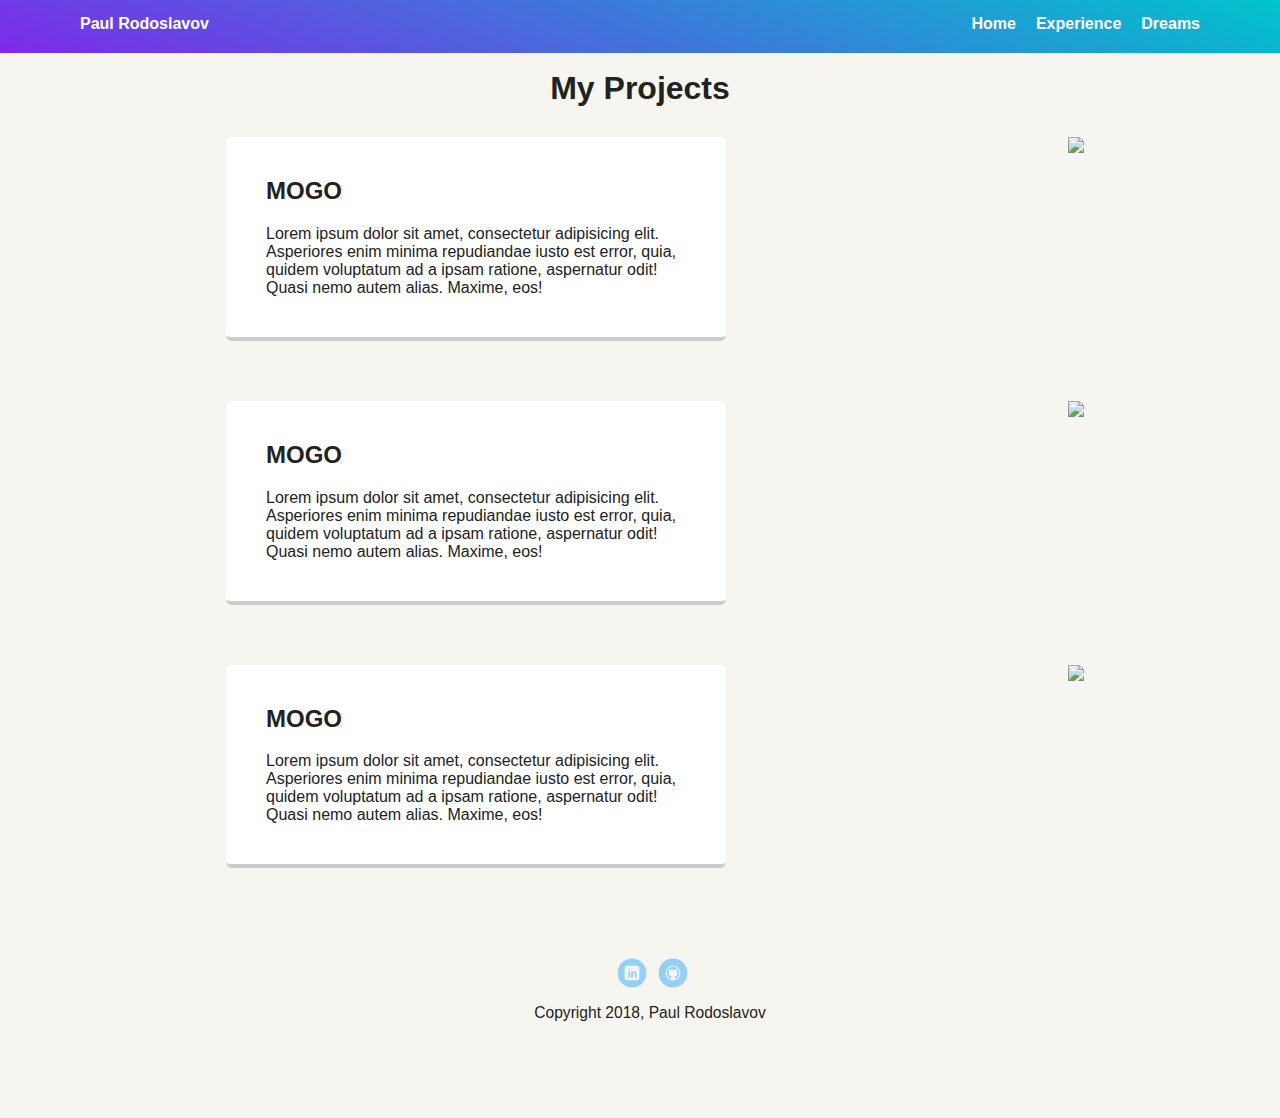
==== expirience.html @ 0fb8f580 "creaded the page Dreams" ====
<!DOCTYPE html>
<html>
<head>
	<title>Expirience</title>
	<meta charset="utf-8">
	<link rel="stylesheet" href="styles.css">
</head>
<body>
  <div class="main-nav">
        <ul class="nav">
          <li class="name">Paul Rodoslavov</li>
          <li><a href="index.html">Home</a></li>
          <li><a href="expirience.html">Experience</a></li>
          <li><a href="dreams.html">Dreams</a></li>
        </ul>
    </div>
    <div class="page-tittle">
    	<h1 class="title-prjcts">My Projects</h1>
    	<div class="flex">
    		<div class="decrip">
    			<h2>MOGO</h2>
    			<span>Lorem ipsum dolor sit amet, consectetur adipisicing elit. Asperiores enim minima repudiandae iusto est error, quia, quidem voluptatum ad a ipsam ratione, aspernatur odit! Quasi nemo autem alias. Maxime, eos! </span>
    		</div>
    		<div class="picture">
    			<img src="http://lorempixel.com/300/250/technics">
    		</div>
    	</div>
    	<div class="flex">
    		<div class="decrip">
    			<h2>MOGO</h2>
    			<span>Lorem ipsum dolor sit amet, consectetur adipisicing elit. Asperiores enim minima repudiandae iusto est error, quia, quidem voluptatum ad a ipsam ratione, aspernatur odit! Quasi nemo autem alias. Maxime, eos! </span>
    		</div>
    		<div class="picture">
    			<img src="http://lorempixel.com/300/250/sports">
    		</div>
    	</div>
    	<div class="flex">
    		<div class="decrip">
    			<h2>MOGO</h2>
    			<span>Lorem ipsum dolor sit amet, consectetur adipisicing elit. Asperiores enim minima repudiandae iusto est error, quia, quidem voluptatum ad a ipsam ratione, aspernatur odit! Quasi nemo autem alias. Maxime, eos! </span>
    		</div>
    		<div class="picture">
    			<img src="http://lorempixel.com/300/250">
    		</div>
    	</div>
    </div>
    <footer>
      <ul>        
        <li><a href="https://www.linkedin.com/in/paul-rodoslavov-985166140" class="social linkedin" target="_blank">LinkedIn</a></li>
        <li><a href="#" class="social github" target="_blank">Github</a></li>
      </ul>
      <p class="copyright">Copyright 2018, Paul Rodoslavov</p>
    </footer>

</body>
</html>
<head>
---- styles.css ----
@import "nav-pages.css";
@import url('https://fonts.googleapis.com/css?family=Gochi+Hand');
/* Global Layout Set-up */
* { 
  box-sizing: border-box;
}
  
body {
  margin: 0;
  padding: 0;
  text-align: center;
  font-family: 'Roboto', sans-serif;
  color: #222;
  background: #f7f5f0;
}
/* Link Styles */

a {
  text-decoration: none;
  color: white;
}
a:hover {
  color: #6633ff;
}

/* Section Styles */

.main-nav {
  width: 100%;
  background: linear-gradient(200deg, #00C4CC 0%, #7D2AE8 100%);
  min-height: 30px;
  padding: 10px;
  position: fixed;
  text-align: center;
}
.nav {
  display: flex;
  justify-content: space-around;
  font-weight: 700;
  list-style-type: none;
  margin: 0 auto;
  padding: 0;
}
.nav .name {
    display: block;
    margin-right: auto;
    color: white;    
}

.nav li {
  padding: 5px 10px 10px 10px;
}
.nav a {
  transition: all .5s;
}
.nav a:hover {
  color: #999;
}

header {
  text-align: center;
  background: url('images/space-bg.jpg') no-repeat top center ;
  background-size: cover;
  overflow: hidden;
  padding-top: 60px;
}
header {
  line-height: 1.5;
}
header .profile-image {
  /*margin-top: 50px;*/
  width: 150px;
  height: 150px;
  border-radius: 20%;
  /*border: 3px solid white;*/
  transition: all .5s;
}
header .profile-image-wrp{
  width: 156px;
  height: 156px;
  border-radius: 20%;
  border: 3px solid white;
  margin: 0 auto;
  background-color: rgba(255,255,255, 0.2);


}
header .profile-image:hover {
  /*transform: scale(1.1) rotate(3deg);*/
  transform: translateX(100px) translateY(60px)rotate(50deg);
}
.tag {  
  color: black;
  padding: 10px;
  border-radius: 5px;
  display: table;
  margin: 25px auto;
  font-family: 'Gochi Hand', cursive;
} 
.location {
  /*background-color: rgba(128, 128, 128, 0.5);*/
  color: yellow;
}
.tag.name{
  border-radius: 43%;
  background-color: rgba(255,255,255, 0.2);
}
.card {
  margin: 30px;
  padding: 20px 40px 40px;
  max-width: 500px;
  text-align: left;
  background: #fff;
  border-bottom: 4px solid #7D2AE8;
  border-radius: 6px;
  transition: all .5s;
}
.card:hover {
  border-color: #00C4CC;
  background: rgba(0,196,204, 0.1);
}

ul.skills {
  padding: 0;
  text-align: center;
}

.skills li {
  border-radius: 6px;
  display: inline-block;
  background: #ff9904;
  color: white;
  padding: 5px 10px;
  margin: 2px;
}

.skills li:nth-child(odd) {
  background: #0399ff;
}

footer {
  width: 100%;
  min-height: 30px;
  padding: 20px 0 40px 20px;
}

footer .copyright {
  top: -8px;
  font-size: .75em;
}

footer ul {
  list-style-type: none;
  margin: 0;
  padding: 0;
}

footer ul li {
  display: inline-block;
}

a.social {
  display: inline-block;
  text-indent: -9999px;
  margin-left: 5px;
  width: 30px;
  height: 30px;
  background-size: 30px 30px;
  opacity: .4;
  transition: all .5s;
}
a.twitter {
  background-image: url(images/twitter.svg);
}
a.linkedin {
  background-image: url(images/linkedin.svg);
}
a.github {
  background-image: url(images/github.svg);
}
a.social:hover {
  opacity: 1;
}
.clearfix {
  clear: both;
}


@media screen and (max-width: 576px){
  .tag.name{
    font-size: 1.3em;
    margin: 15px auto 0;
  }
  .location{
    margin: 0 auto 35px;
  }
}
/* Styles for larger screens */
@media screen and (min-width: 720px) {

  
  .flex {
      display: -ms-flexbox;      /* TWEENER - IE 10 */
      display: flex; 
      max-width: 1200px;
      -ms-flex-pack: distribute;
      justify-content: space-around;
      margin: 0 auto;
  }

  header {
    min-height: 470px;
  }

  .nav {
    max-width: 1200px;
    padding: 0 30px;
  }


  main {
    padding-top: 20px;
  }

  main p {
    line-height: 1.6em;
  }

  footer {
    font-size: 1.3em;
    max-width: 1200px;
    margin: 40px auto;
  }

}
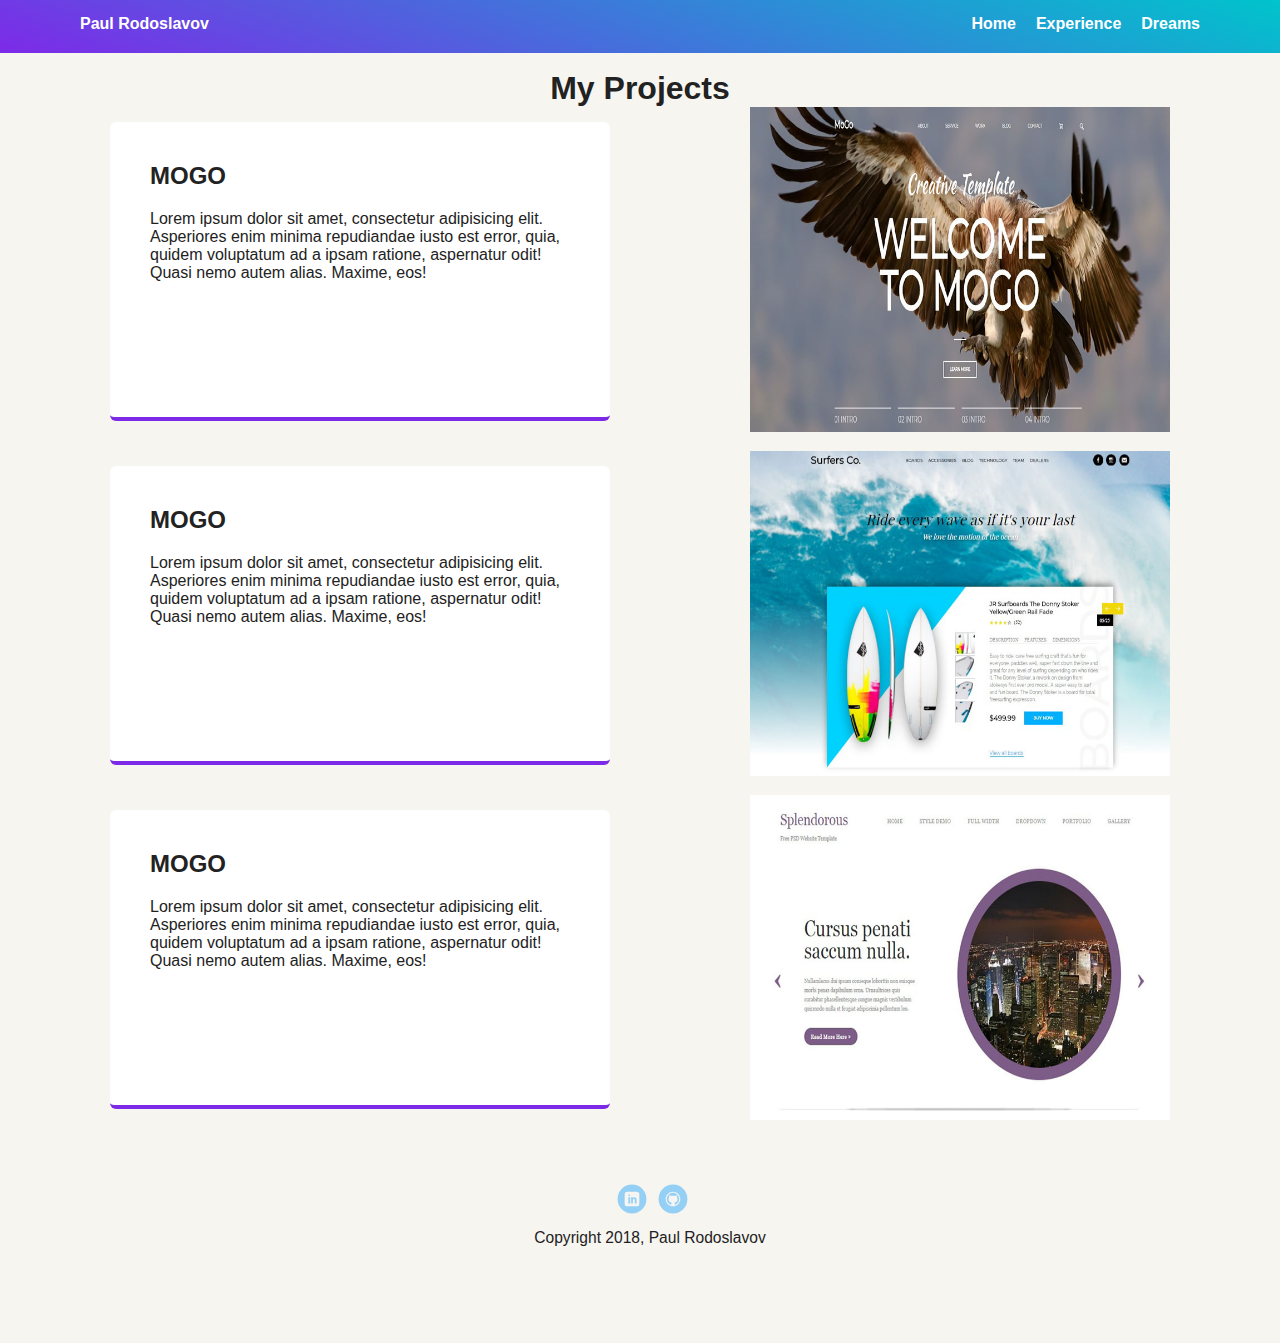
==== commit 8a780278: "fixed expirience page" ====
--- a/expirience.html
+++ b/expirience.html
@@ -1,11 +1,12 @@
-<!DOCTYPE html>
-<html>
+<!doctype html>
+<html lang="en">
 <head>
-	<title>Expirience</title>
-	<meta charset="utf-8">
-	<link rel="stylesheet" href="styles.css">
-</head>
-<body>
+  <meta charset="utf-8">
+  <title>Paul Rodoslavov's Profile</title>
+  <meta name="viewport" content="width=device-width, initial-scale=1.0">
+  <link rel="stylesheet" href="styles.css">
+  </head>
+  <body>
   <div class="main-nav">
         <ul class="nav">
           <li class="name">Paul Rodoslavov</li>
@@ -16,33 +17,40 @@
     </div>
     <div class="page-tittle">
     	<h1 class="title-prjcts">My Projects</h1>
-    	<div class="flex">
+    	<div class="prjcts-wrap">
+    		<div class="flex">
     		<div class="decrip">
     			<h2>MOGO</h2>
     			<span>Lorem ipsum dolor sit amet, consectetur adipisicing elit. Asperiores enim minima repudiandae iusto est error, quia, quidem voluptatum ad a ipsam ratione, aspernatur odit! Quasi nemo autem alias. Maxime, eos! </span>
     		</div>
     		<div class="picture">
-    			<img src="http://lorempixel.com/300/250/technics">
+    			<img src="images/MOGO.jpg">
     		</div>
     	</div>
-    	<div class="flex">
-    		<div class="decrip">
-    			<h2>MOGO</h2>
-    			<span>Lorem ipsum dolor sit amet, consectetur adipisicing elit. Asperiores enim minima repudiandae iusto est error, quia, quidem voluptatum ad a ipsam ratione, aspernatur odit! Quasi nemo autem alias. Maxime, eos! </span>
-    		</div>
-    		<div class="picture">
-    			<img src="http://lorempixel.com/300/250/sports">
+    	</div>
+    	<div class="prjcts-wrap">
+    		<div class="flex">
+	    		<div class="decrip">
+	    			<h2>MOGO</h2>
+	    			<span>Lorem ipsum dolor sit amet, consectetur adipisicing elit. Asperiores enim minima repudiandae iusto est error, quia, quidem voluptatum ad a ipsam ratione, aspernatur odit! Quasi nemo autem alias. Maxime, eos! </span>
+	    		</div>
+	    		<div class="picture">
+	    			<img src="images/Surfers.jpg" alt="serfers">
+	    		</div>
     		</div>
     	</div>
-    	<div class="flex">
-    		<div class="decrip">
-    			<h2>MOGO</h2>
-    			<span>Lorem ipsum dolor sit amet, consectetur adipisicing elit. Asperiores enim minima repudiandae iusto est error, quia, quidem voluptatum ad a ipsam ratione, aspernatur odit! Quasi nemo autem alias. Maxime, eos! </span>
-    		</div>
-    		<div class="picture">
-    			<img src="http://lorempixel.com/300/250">
+    	<div class="prjcts-wrap">
+    		<div class="flex">
+	    		<div class="decrip">
+	    			<h2>MOGO</h2>
+	    			<span>Lorem ipsum dolor sit amet, consectetur adipisicing elit. Asperiores enim minima repudiandae iusto est error, quia, quidem voluptatum ad a ipsam ratione, aspernatur odit! Quasi nemo autem alias. Maxime, eos! </span>
+	    		</div>
+	    		<div class="picture">
+	    			<img src="images/splendrous.jpg">
+	    		</div>
     		</div>
     	</div>
+    	
     </div>
     <footer>
       <ul>        
--- a/styles.css
+++ b/styles.css
@@ -207,6 +207,10 @@
       justify-content: space-around;
       margin: 0 auto;
   }
+  .window{
+    width: 25%;
+  }
+
 
   header {
     min-height: 470px;
@@ -232,5 +236,11 @@
     margin: 40px auto;
   }
 
-}
-
+  .decrip{
+    width: 50%;
+  }
+  .picture{
+    width: 35%;
+  }
+}
+
